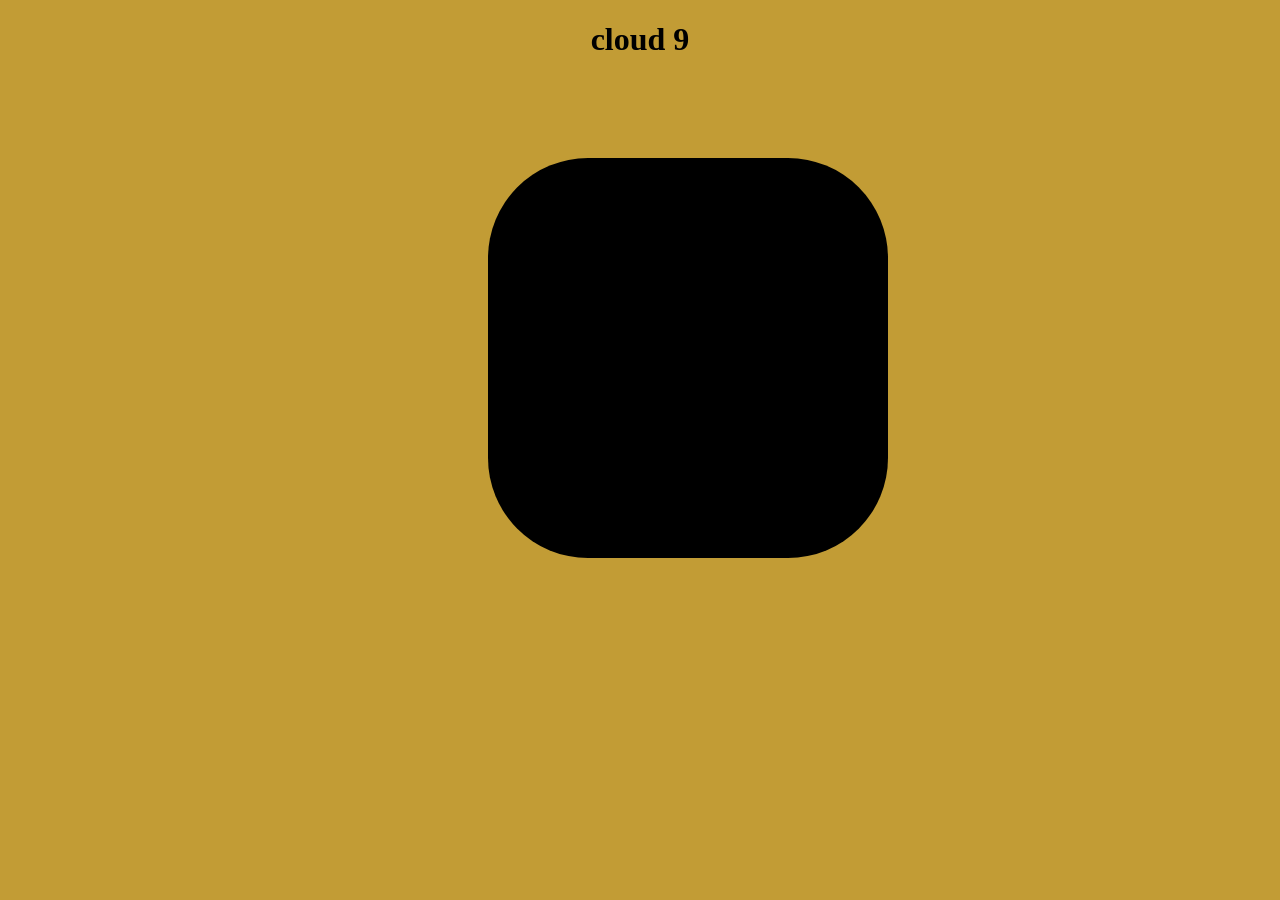
==== index.html @ 4cda1102 "Add updated CSS styles" ====
<!DOCTYPE html>
<html>
  <head>
    <meta charset="UTF-8">
    <title>Cloud-9</title>
    <link rel="stylesheet" href="styles.css">
    <link rel="stylesheet" href="/styles.css">
  </head>
  <body>
    <h1 id="app-title">cloud 9</h1>
    <div id="mainapp"></div>

    <script src="/js/neutralino.js"></script>

    <!-- Your app's source files -->
    <script src="/js/main.js"></script>
  </body>
</html>
---- styles.css ----
body {
    background-color: rgb(194, 156, 53);
}

#app-title {
    text-align: center;
    -webkit-user-select: none;
    user-select: none;
    cursor: default;
}


#mainapp{
    border-radius: 100px;
    height: 400px;
    display: flex;
    margin-left: 480px;
    margin-top: 100px;
    width: 400px;
    background-color: rgb(0, 0, 0);
    font-size: 16px;
    font-weight: normal;
}
---- styles.css ----
body {
    background-color: rgb(194, 156, 53);
}

#app-title {
    text-align: center;
    -webkit-user-select: none;
    user-select: none;
    cursor: default;
}


#mainapp{
    border-radius: 100px;
    height: 400px;
    display: flex;
    margin-left: 480px;
    margin-top: 100px;
    width: 400px;
    background-color: rgb(0, 0, 0);
    font-size: 16px;
    font-weight: normal;
}
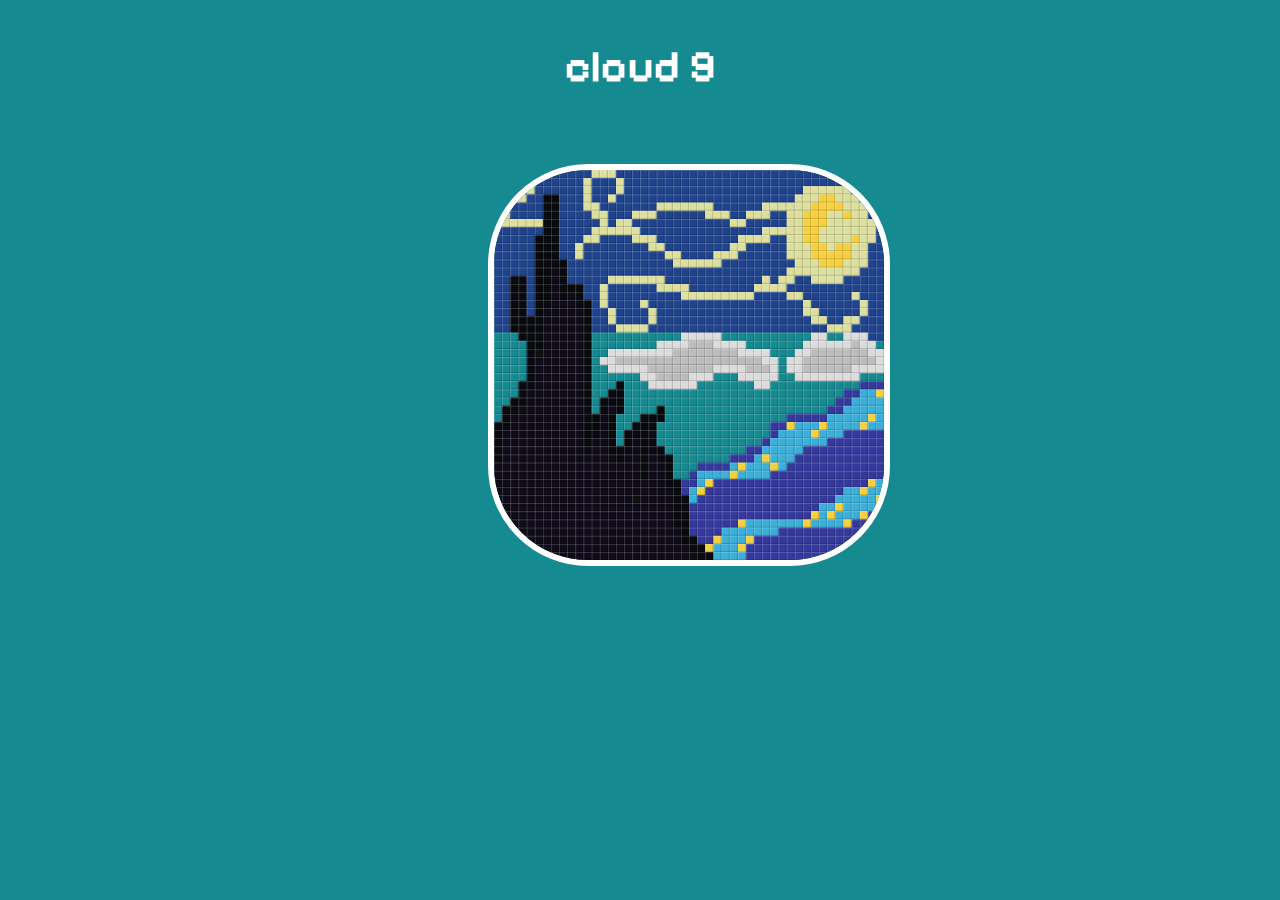
==== commit 6e19aa09: "change bg" ====
--- a/index.html
+++ b/index.html
@@ -5,11 +5,12 @@
     <title>Cloud-9</title>
     <link rel="stylesheet" href="styles.css">
     <link rel="stylesheet" href="/styles.css">
+    <link rel="preconnect" href="https://fonts.googleapis.com">
   </head>
   <body>
     <h1 id="app-title">cloud 9</h1>
-    <div id="mainapp"></div>
-
+    <div id="mainapp">
+<img src="icons/non sparkle night.png" alt="night" id="bg-night"></div>
     <script src="/js/neutralino.js"></script>
 
     <!-- Your app's source files -->
--- a/styles.css
+++ b/styles.css
@@ -1,12 +1,20 @@
+
+@import url('https://fonts.googleapis.com/css2?family=Bitcount+Ink:wght@100..900&family=Pixelify+Sans:wght@400..700&display=swap');
+
 body {
-    background-color: rgb(194, 156, 53);
+    background-color: #158a91;
+    
 }
 
 #app-title {
     text-align: center;
+    font-size: 45px;
     -webkit-user-select: none;
     user-select: none;
     cursor: default;
+    color: #fff;
+    font-family: Pixelify Sans;
+    margin-top: 40px;
 }
 
 
@@ -15,9 +23,19 @@
     height: 400px;
     display: flex;
     margin-left: 480px;
-    margin-top: 100px;
+    margin-top: 70px;
     width: 400px;
-    background-color: rgb(0, 0, 0);
+    background-color: #0c4c50;
     font-size: 16px;
     font-weight: normal;
 }
+
+#bg-night{
+    border-radius: 100px;
+    border: 6px solid #fff ;
+    height: 390px;
+    width: 390px;
+    display: flex;
+    font-size: 16px;
+    font-weight: normal;
+}
--- a/styles.css
+++ b/styles.css
@@ -1,12 +1,20 @@
+
+@import url('https://fonts.googleapis.com/css2?family=Bitcount+Ink:wght@100..900&family=Pixelify+Sans:wght@400..700&display=swap');
+
 body {
-    background-color: rgb(194, 156, 53);
+    background-color: #158a91;
+    
 }
 
 #app-title {
     text-align: center;
+    font-size: 45px;
     -webkit-user-select: none;
     user-select: none;
     cursor: default;
+    color: #fff;
+    font-family: Pixelify Sans;
+    margin-top: 40px;
 }
 
 
@@ -15,9 +23,19 @@
     height: 400px;
     display: flex;
     margin-left: 480px;
-    margin-top: 100px;
+    margin-top: 70px;
     width: 400px;
-    background-color: rgb(0, 0, 0);
+    background-color: #0c4c50;
     font-size: 16px;
     font-weight: normal;
 }
+
+#bg-night{
+    border-radius: 100px;
+    border: 6px solid #fff ;
+    height: 390px;
+    width: 390px;
+    display: flex;
+    font-size: 16px;
+    font-weight: normal;
+}
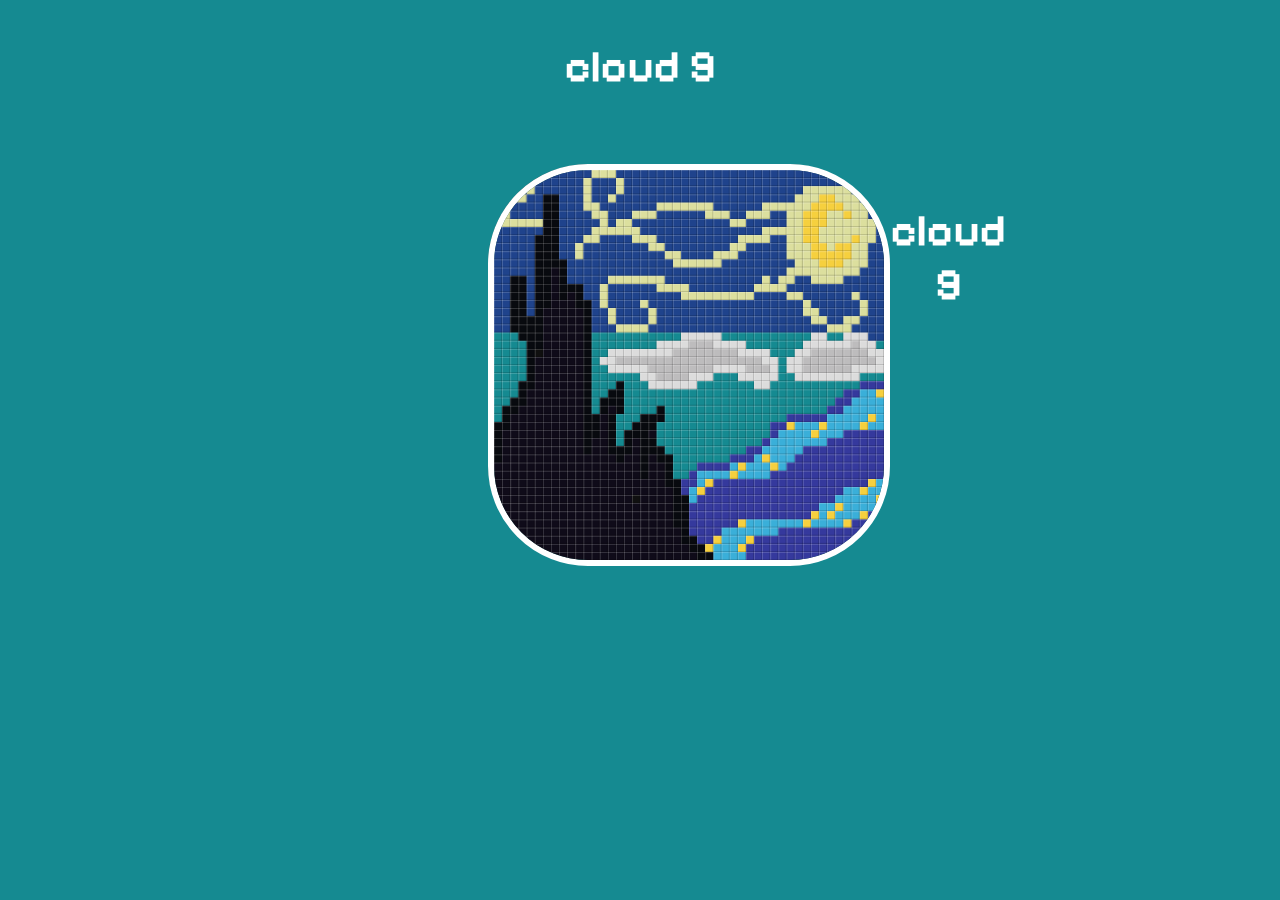
==== commit e8227691: "loss" ====
--- a/index.html
+++ b/index.html
@@ -6,10 +6,18 @@
     <link rel="stylesheet" href="styles.css">
     <link rel="stylesheet" href="/styles.css">
     <link rel="preconnect" href="https://fonts.googleapis.com">
+  <!-- <link rel="preconnect" href="https://fonts.gstatic.com" crossorigin>
+  <link href="https://fonts.googleapis.com/css2?family=Bitcount+Ink:wght@100..900&display=swap" rel="stylesheet"> -->
+  <link rel="icon" type="image/png" sizes="16x16" href="icons/favicon.ico">
+
   </head>
   <body>
     <h1 id="app-title">cloud 9</h1>
     <div id="mainapp">
+      <div id="header-div">
+<img src="icons/non sparkle night.png" alt="night" id="bg-night"></div><h1 id="app-title">cloud 9</h1>
+    <div id="mainapp">
+      <div id="header-div">
 <img src="icons/non sparkle night.png" alt="night" id="bg-night"></div>
     <script src="/js/neutralino.js"></script>
 
--- a/styles.css
+++ b/styles.css
@@ -39,3 +39,18 @@
     font-size: 16px;
     font-weight: normal;
 }
+
+#bg-night:hover{
+    background-image: url('icons/sparkle day.png');
+    display: flex;
+    font-size: 16px;
+    font-weight: normal;
+}
+
+/* #header-div{
+    text-align: center;
+    margin-top: 20px;
+    font-size: 20px;
+    color: #fff;
+    font-family: Pixelify Sans;
+} */
--- a/styles.css
+++ b/styles.css
@@ -39,3 +39,18 @@
     font-size: 16px;
     font-weight: normal;
 }
+
+#bg-night:hover{
+    background-image: url('icons/sparkle day.png');
+    display: flex;
+    font-size: 16px;
+    font-weight: normal;
+}
+
+/* #header-div{
+    text-align: center;
+    margin-top: 20px;
+    font-size: 20px;
+    color: #fff;
+    font-family: Pixelify Sans;
+} */
